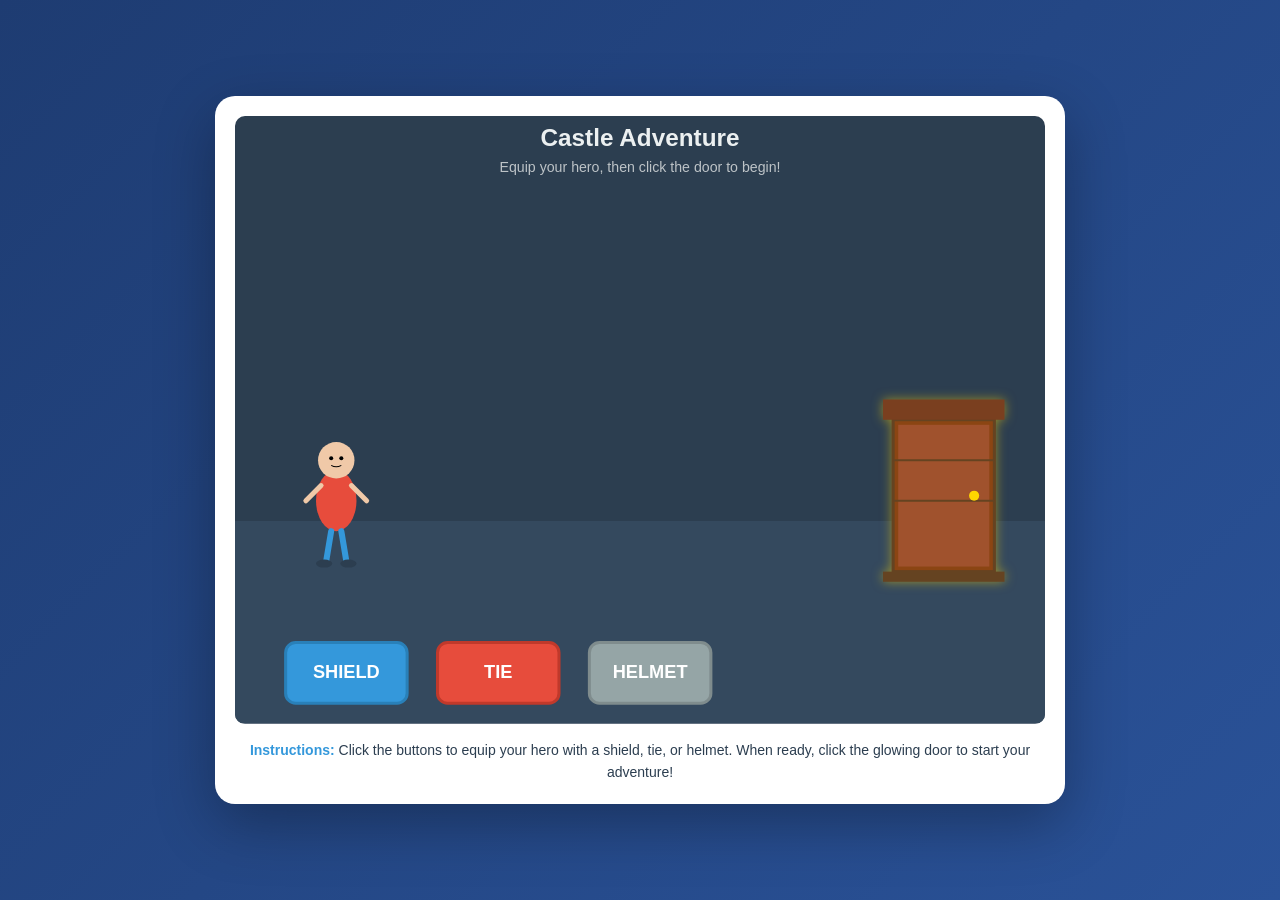
==== adventure.html @ d4ea8e6a "Add interactive Castle Adventure experience - Created adventure.svg with hero, door, and equipment e" ====
<!DOCTYPE html>
<html lang="en">
<head>
    <meta charset="UTF-8">
    <meta name="viewport" content="width=device-width, initial-scale=1.0">
    <title>Castle Adventure - Interactive Experience</title>
    <style>
        * {
            margin: 0;
            padding: 0;
            box-sizing: border-box;
        }

        body {
            font-family: -apple-system, BlinkMacSystemFont, 'Segoe UI', Roboto, sans-serif;
            background: linear-gradient(135deg, #1e3c72 0%, #2a5298 100%);
            display: flex;
            justify-content: center;
            align-items: center;
            min-height: 100vh;
            padding: 20px;
        }

        .container {
            background: white;
            border-radius: 20px;
            box-shadow: 0 20px 60px rgba(0, 0, 0, 0.3);
            padding: 20px;
            max-width: 850px;
        }

        #adventure-svg {
            width: 100%;
            height: auto;
            display: block;
            border-radius: 10px;
        }

        /* Initially hide equipment */
        #Shield {
            display: none;
        }

        #tie {
            display: none;
        }

        #helmet {
            display: none;
        }

        /* Door glow pulse animation */
        #door {
            cursor: pointer;
            animation: glow-pulse 2s ease-in-out infinite;
            filter: drop-shadow(0 0 5px rgba(255, 215, 0, 0.5));
        }

        @keyframes glow-pulse {
            0%, 100% {
                filter: drop-shadow(0 0 5px rgba(255, 215, 0, 0.3));
            }
            50% {
                filter: drop-shadow(0 0 20px rgba(255, 215, 0, 0.8));
            }
        }

        /* Button hover effects */
        #shield-btn,
        #tie-btn,
        #helmet-btn {
            cursor: pointer;
            transition: transform 0.2s ease, filter 0.2s ease;
        }

        #shield-btn:hover,
        #tie-btn:hover,
        #helmet-btn:hover {
            transform: scale(1.05);
            filter: brightness(1.1);
        }

        #shield-btn:active,
        #tie-btn:active,
        #helmet-btn:active {
            transform: scale(0.98);
        }

        /* Hero animation classes */
        .hero-moving {
            transition: transform 3s cubic-bezier(0.4, 0, 0.2, 1);
        }

        .hero-fade {
            transition: opacity 1s ease-out;
        }

        /* Button fade out */
        .button-fade {
            transition: opacity 0.5s ease-out;
        }

        .info-text {
            text-align: center;
            color: #2c3e50;
            margin-top: 15px;
            font-size: 14px;
            line-height: 1.6;
        }

        .info-text strong {
            color: #3498db;
        }
    </style>
</head>
<body>
    <div class="container">
        <svg id="adventure-svg" xmlns="http://www.w3.org/2000/svg" viewBox="0 0 800 600" width="800" height="600">
            <defs>
                <filter id="glow">
                    <feGaussianBlur stdDeviation="4" result="coloredBlur"/>
                    <feMerge>
                        <feMergeNode in="coloredBlur"/>
                        <feMergeNode in="SourceGraphic"/>
                    </feMerge>
                </filter>
            </defs>

            <!-- Background -->
            <rect width="800" height="600" fill="#2c3e50"/>
            <rect width="800" height="200" y="400" fill="#34495e"/>

            <!-- Castle Door (on the right) -->
            <g id="door">
                <rect x="650" y="300" width="100" height="150" fill="#8B4513" stroke="#654321" stroke-width="3"/>
                <rect x="655" y="305" width="90" height="140" fill="#A0522D"/>
                <line x1="650" y1="340" x2="750" y2="340" stroke="#654321" stroke-width="2"/>
                <line x1="650" y1="380" x2="750" y2="380" stroke="#654321" stroke-width="2"/>
                <circle cx="730" cy="375" r="5" fill="#FFD700"/>
                <rect x="640" y="280" width="120" height="20" fill="#7a3f1f"/>
                <rect x="640" y="450" width="120" height="10" fill="#654321"/>
            </g>

            <!-- Hero Character (starts on the left) -->
            <g id="hero">
                <!-- Body -->
                <ellipse cx="100" cy="380" rx="20" ry="30" fill="#e74c3c"/>
                <!-- Head -->
                <circle cx="100" cy="340" r="18" fill="#f0c9a8"/>
                <!-- Eyes -->
                <circle cx="95" cy="338" r="2" fill="#000"/>
                <circle cx="105" cy="338" r="2" fill="#000"/>
                <!-- Smile -->
                <path d="M 95 345 Q 100 348 105 345" stroke="#000" stroke-width="1" fill="none"/>
                <!-- Arms -->
                <line x1="85" y1="365" x2="70" y2="380" stroke="#f0c9a8" stroke-width="5" stroke-linecap="round"/>
                <line x1="115" y1="365" x2="130" y2="380" stroke="#f0c9a8" stroke-width="5" stroke-linecap="round"/>
                <!-- Legs -->
                <line x1="95" y1="410" x2="90" y2="440" stroke="#3498db" stroke-width="6" stroke-linecap="round"/>
                <line x1="105" y1="410" x2="110" y2="440" stroke="#3498db" stroke-width="6" stroke-linecap="round"/>
                <!-- Feet -->
                <ellipse cx="88" cy="442" rx="8" ry="4" fill="#2c3e50"/>
                <ellipse cx="112" cy="442" rx="8" ry="4" fill="#2c3e50"/>
            </g>

            <!-- Shield (equipment for hero) -->
            <g id="Shield">
                <path d="M 95 355 L 85 365 L 85 385 Q 90 395 95 395 Q 100 395 105 395 Q 110 395 115 385 L 115 365 Z" fill="#C0C0C0" stroke="#808080" stroke-width="2"/>
                <line x1="95" y1="360" x2="105" y2="390" stroke="#FFD700" stroke-width="2"/>
                <line x1="105" y1="360" x2="95" y2="390" stroke="#FFD700" stroke-width="2"/>
                <circle cx="100" cy="375" r="6" fill="#FFD700"/>
            </g>

            <!-- Tie (equipment for hero) -->
            <g id="tie">
                <polygon points="100,350 95,355 95,375 100,385 105,375 105,355" fill="#e74c3c" stroke="#c0392b" stroke-width="1"/>
                <rect x="97" y="348" width="6" height="4" fill="#c0392b"/>
                <line x1="100" y1="355" x2="100" y2="382" stroke="#fff" stroke-width="0.5"/>
            </g>

            <!-- Helmet (equipment for hero) -->
            <g id="helmet">
                <ellipse cx="100" cy="332" rx="22" ry="16" fill="#C0C0C0" stroke="#808080" stroke-width="2"/>
                <rect x="78" y="332" width="44" height="8" fill="#C0C0C0" stroke="#808080" stroke-width="2"/>
                <polygon points="100,320 95,328 105,328" fill="#FFD700"/>
                <circle cx="100" cy="325" r="3" fill="#ff0000"/>
            </g>

            <!-- Control Buttons (bottom of screen) -->
            <g id="shield-btn">
                <rect x="50" y="520" width="120" height="60" rx="10" fill="#3498db" stroke="#2980b9" stroke-width="3"/>
                <text x="110" y="555" font-family="Arial, sans-serif" font-size="18" font-weight="bold" fill="#fff" text-anchor="middle">SHIELD</text>
            </g>

            <g id="tie-btn">
                <rect x="200" y="520" width="120" height="60" rx="10" fill="#e74c3c" stroke="#c0392b" stroke-width="3"/>
                <text x="260" y="555" font-family="Arial, sans-serif" font-size="18" font-weight="bold" fill="#fff" text-anchor="middle">TIE</text>
            </g>

            <g id="helmet-btn">
                <rect x="350" y="520" width="120" height="60" rx="10" fill="#95a5a6" stroke="#7f8c8d" stroke-width="3"/>
                <text x="410" y="555" font-family="Arial, sans-serif" font-size="18" font-weight="bold" fill="#fff" text-anchor="middle">HELMET</text>
            </g>

            <!-- Instructions -->
            <text x="400" y="30" font-family="Arial, sans-serif" font-size="24" font-weight="bold" fill="#ecf0f1" text-anchor="middle">Castle Adventure</text>
            <text x="400" y="55" font-family="Arial, sans-serif" font-size="14" fill="#bdc3c7" text-anchor="middle">Equip your hero, then click the door to begin!</text>
        </svg>

        <div class="info-text">
            <strong>Instructions:</strong> Click the buttons to equip your hero with a shield, tie, or helmet.
            When ready, click the glowing door to start your adventure!
        </div>
    </div>

    <script>
        // Get all the interactive elements
        const shieldBtn = document.getElementById('shield-btn');
        const tieBtn = document.getElementById('tie-btn');
        const helmetBtn = document.getElementById('helmet-btn');
        const shield = document.getElementById('Shield');
        const tie = document.getElementById('tie');
        const helmet = document.getElementById('helmet');
        const door = document.getElementById('door');
        const hero = document.getElementById('hero');

        let adventureStarted = false;

        // Toggle visibility functions
        function toggleElement(element) {
            const currentDisplay = window.getComputedStyle(element).display;
            element.style.display = currentDisplay === 'none' ? 'block' : 'none';
        }

        // Button click handlers
        shieldBtn.addEventListener('click', (e) => {
            e.stopPropagation();
            toggleElement(shield);
        });

        tieBtn.addEventListener('click', (e) => {
            e.stopPropagation();
            toggleElement(tie);
        });

        helmetBtn.addEventListener('click', (e) => {
            e.stopPropagation();
            toggleElement(helmet);
        });

        // Door click handler - starts the adventure
        door.addEventListener('click', (e) => {
            if (adventureStarted) return;
            adventureStarted = true;

            e.stopPropagation();

            // Hide all buttons with fade effect
            [shieldBtn, tieBtn, helmetBtn].forEach(btn => {
                btn.classList.add('button-fade');
                btn.style.opacity = '0';
                setTimeout(() => {
                    btn.style.display = 'none';
                }, 500);
            });

            // Stop the door glow animation
            door.style.animation = 'none';
            door.style.filter = 'none';

            // Move hero to the door
            hero.classList.add('hero-moving');

            // Calculate the translation needed (door is at x=700, hero starts at x=100)
            // We want the hero to move 600 pixels to the right
            hero.style.transform = 'translateX(600px)';

            // After hero reaches the door, fade him away
            setTimeout(() => {
                hero.classList.add('hero-fade');
                hero.style.opacity = '0';
            }, 3000);

            // Optional: Show completion message
            setTimeout(() => {
                const svg = document.getElementById('adventure-svg');
                const text = document.createElementNS('http://www.w3.org/2000/svg', 'text');
                text.setAttribute('x', '400');
                text.setAttribute('y', '300');
                text.setAttribute('font-family', 'Arial, sans-serif');
                text.setAttribute('font-size', '36');
                text.setAttribute('font-weight', 'bold');
                text.setAttribute('fill', '#ecf0f1');
                text.setAttribute('text-anchor', 'middle');
                text.textContent = 'Adventure Awaits!';
                text.style.opacity = '0';
                text.style.transition = 'opacity 1s ease-in';

                svg.appendChild(text);

                setTimeout(() => {
                    text.style.opacity = '1';
                }, 50);
            }, 4000);
        });

        // Add pointer cursor style to door
        door.style.cursor = 'pointer';

        console.log('🏰 Castle Adventure loaded! Click the buttons to equip your hero!');
    </script>
</body>
</html>
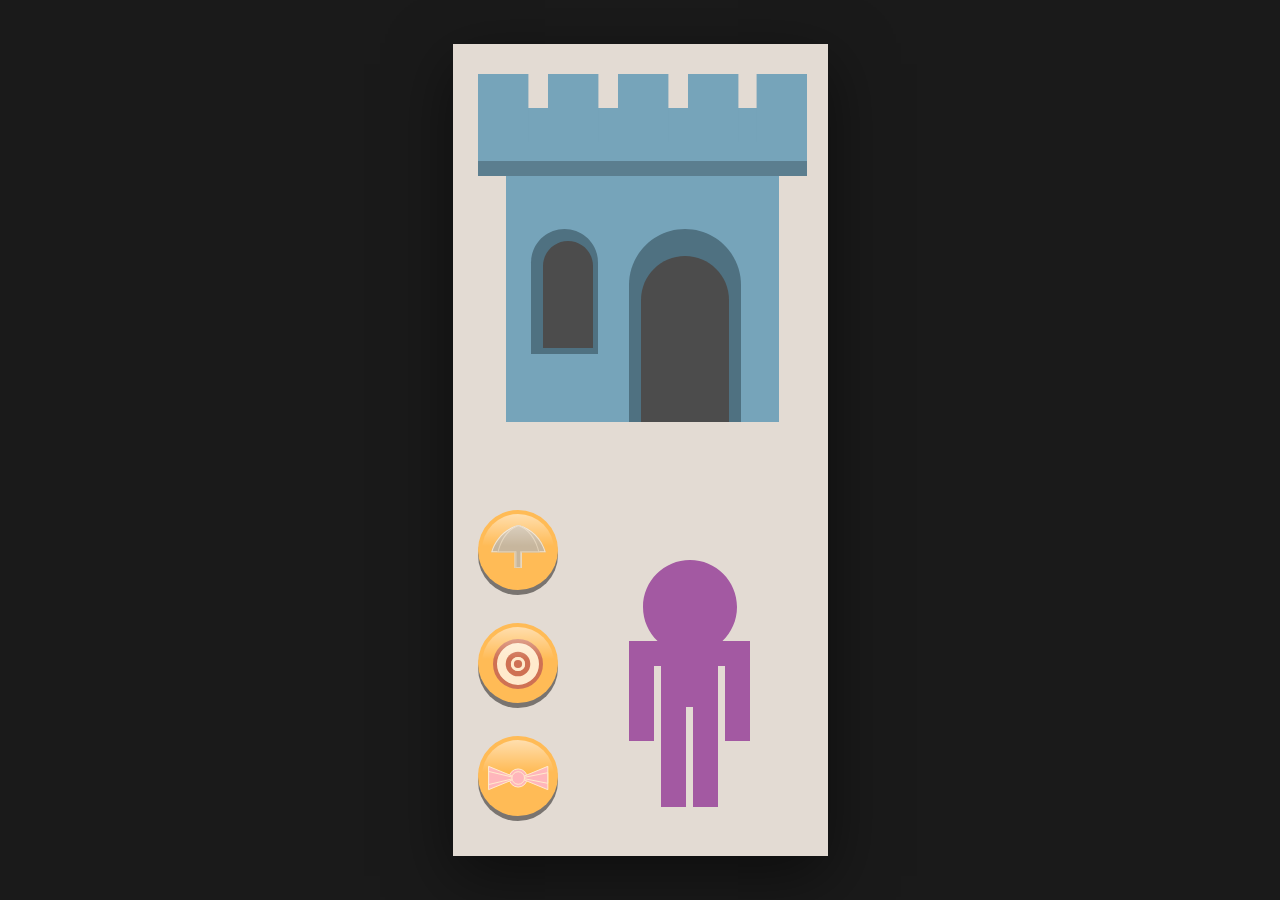
==== commit e76031bd: "Fix adventure experience with actual SVG assets - Restored original mobile-first adventure.svg (375x" ====
--- a/adventure.html
+++ b/adventure.html
@@ -3,7 +3,9 @@
 <head>
     <meta charset="UTF-8">
     <meta name="viewport" content="width=device-width, initial-scale=1.0">
-    <title>Castle Adventure - Interactive Experience</title>
+    <meta name="apple-mobile-web-app-capable" content="yes">
+    <meta name="apple-mobile-web-app-status-bar-style" content="black-translucent">
+    <title>Castle Adventure - Interactive Game</title>
     <style>
         * {
             margin: 0;
@@ -13,31 +15,31 @@
 
         body {
             font-family: -apple-system, BlinkMacSystemFont, 'Segoe UI', Roboto, sans-serif;
-            background: linear-gradient(135deg, #1e3c72 0%, #2a5298 100%);
+            background: #1a1a1a;
             display: flex;
             justify-content: center;
             align-items: center;
             min-height: 100vh;
-            padding: 20px;
-        }
-
-        .container {
-            background: white;
-            border-radius: 20px;
-            box-shadow: 0 20px 60px rgba(0, 0, 0, 0.3);
-            padding: 20px;
-            max-width: 850px;
+            overflow: hidden;
+        }
+
+        .game-container {
+            width: 100%;
+            max-width: 375px;
+            height: 100vh;
+            max-height: 812px;
+            position: relative;
+            box-shadow: 0 20px 60px rgba(0, 0, 0, 0.5);
         }
 
         #adventure-svg {
             width: 100%;
-            height: auto;
+            height: 100%;
             display: block;
-            border-radius: 10px;
-        }
-
-        /* Initially hide equipment */
-        #Shield {
+        }
+
+        /* Initially hide equipment items */
+        #shield {
             display: none;
         }
 
@@ -52,20 +54,20 @@
         /* Door glow pulse animation */
         #door {
             cursor: pointer;
-            animation: glow-pulse 2s ease-in-out infinite;
-            filter: drop-shadow(0 0 5px rgba(255, 215, 0, 0.5));
-        }
-
-        @keyframes glow-pulse {
+            animation: door-glow-pulse 2s ease-in-out infinite;
+        }
+
+        @keyframes door-glow-pulse {
             0%, 100% {
-                filter: drop-shadow(0 0 5px rgba(255, 215, 0, 0.3));
+                filter: drop-shadow(0 0 3px rgba(255, 215, 0, 0.3));
             }
             50% {
-                filter: drop-shadow(0 0 20px rgba(255, 215, 0, 0.8));
-            }
-        }
-
-        /* Button hover effects */
+                filter: drop-shadow(0 0 15px rgba(255, 215, 0, 0.9))
+                        drop-shadow(0 0 25px rgba(255, 215, 0, 0.6));
+            }
+        }
+
+        /* Button interactions */
         #shield-btn,
         #tie-btn,
         #helmet-btn {
@@ -77,13 +79,13 @@
         #tie-btn:hover,
         #helmet-btn:hover {
             transform: scale(1.05);
-            filter: brightness(1.1);
+            filter: brightness(1.15);
         }
 
         #shield-btn:active,
         #tie-btn:active,
         #helmet-btn:active {
-            transform: scale(0.98);
+            transform: scale(0.95);
         }
 
         /* Hero animation classes */
@@ -100,214 +102,275 @@
             transition: opacity 0.5s ease-out;
         }
 
-        .info-text {
-            text-align: center;
-            color: #2c3e50;
-            margin-top: 15px;
-            font-size: 14px;
-            line-height: 1.6;
-        }
-
-        .info-text strong {
-            color: #3498db;
+        /* Loading overlay */
+        .message-overlay {
+            position: absolute;
+            top: 50%;
+            left: 50%;
+            transform: translate(-50%, -50%);
+            background: rgba(0, 0, 0, 0.8);
+            color: white;
+            padding: 20px 40px;
+            border-radius: 15px;
+            font-size: 24px;
+            font-weight: bold;
+            opacity: 0;
+            pointer-events: none;
+            transition: opacity 0.5s ease;
+            z-index: 1000;
+        }
+
+        .message-overlay.show {
+            opacity: 1;
         }
     </style>
 </head>
 <body>
-    <div class="container">
-        <svg id="adventure-svg" xmlns="http://www.w3.org/2000/svg" viewBox="0 0 800 600" width="800" height="600">
+    <div class="game-container">
+        <svg id="adventure-svg" width="375" height="812" viewBox="0 0 375 812" fill="none" xmlns="http://www.w3.org/2000/svg">
+            <g id="adventure-screen1">
+                <rect width="375" height="812" fill="#E3DBD3"/>
+
+                <!-- Castle -->
+                <g id="Castle">
+                    <rect id="Rectangle 15" x="53" y="117" width="273" height="261" fill="#76A4BA"/>
+                    <rect id="Rectangle 16" x="25" y="64" width="329" height="68" fill="#76A4BA"/>
+                    <rect id="Rectangle 18" x="25" y="30" width="50.4" height="68" fill="#76A4BA"/>
+                    <rect id="Rectangle 19" x="303.6" y="30" width="50.4" height="68" fill="#76A4BA"/>
+                    <rect id="Rectangle 20" x="94.9999" y="30" width="50.4" height="68" fill="#76A4BA"/>
+                    <rect id="Rectangle 21" x="165" y="30" width="50.4" height="68" fill="#76A4BA"/>
+                    <rect id="Rectangle 22" x="235" y="30" width="50.4" height="68" fill="#76A4BA"/>
+                    <rect id="Rectangle 17" x="25" y="117" width="329" height="15" fill="black" fill-opacity="0.23"/>
+                </g>
+
+                <!-- Castle Towers and Door -->
+                <path id="Rectangle 27" d="M176 241C176 210.072 201.072 185 232 185C262.928 185 288 210.072 288 241V378H176V241Z" fill="#4F7181"/>
+                <path id="door" d="M188 256C188 231.699 207.699 212 232 212C256.301 212 276 231.699 276 256V378H188V256Z" fill="#4C4C4C"/>
+                <path id="Rectangle 28" d="M78 218.5C78 199.998 92.9985 185 111.5 185C130.002 185 145 199.998 145 218.5V310H78V218.5Z" fill="#4F7181"/>
+                <path id="Rectangle 29" d="M90 222C90 208.193 101.193 197 115 197C128.807 197 140 208.193 140 222V304H90V222Z" fill="#4C4C4C"/>
+
+                <!-- Hero Character -->
+                <g id="hero">
+                    <path id="body" d="M237 516C262.957 516 284 537.043 284 563C284 576.373 278.414 588.441 269.449 597H297V697H272V622H265V763H240V663H233V763H208V622H201V697H176V597H204.551C195.586 588.441 190 576.373 190 563C190 537.043 211.043 516 237 516Z" fill="#A359A2"/>
+
+                    <!-- Tie (equipment) -->
+                    <g id="tie">
+                        <circle id="Ellipse 2" cx="235.2" cy="611" r="12.1667" fill="#FFB5E6" stroke="white"/>
+                        <path id="Polygon 1" d="M195.8 626.707L195.8 595.293L233.889 611L195.8 626.707Z" fill="#FFB5E6" stroke="white"/>
+                        <path id="Polygon 4" d="M195.95 619.893L195.95 602.107L233.055 611L195.95 619.893Z" fill="#FFB5E6" stroke="white"/>
+                        <path id="Polygon 2" d="M274.6 595.293L274.6 626.707L236.511 611L274.6 595.293Z" fill="#FFB5E6" stroke="white"/>
+                        <path id="Polygon 3" d="M274.45 603.813L274.45 618.187L237.797 611L274.45 603.813Z" fill="#FFB5E6" stroke="white"/>
+                        <circle id="Ellipse 3" cx="235.2" cy="611" r="8.5" fill="#FFB5E6" stroke="white"/>
+                    </g>
+
+                    <!-- Shield (equipment) -->
+                    <g id="shield">
+                        <circle id="Ellipse 3_2" cx="185" cy="682" r="47" fill="white" stroke="#BB5353" stroke-width="4"/>
+                        <g id="Ellipse 4">
+                            <circle cx="185" cy="682" r="24.1343" fill="white"/>
+                            <circle cx="185" cy="682" r="24.1343" fill="#BB5353"/>
+                        </g>
+                        <g id="Ellipse 5">
+                            <circle cx="185" cy="682" r="13.8955" fill="white"/>
+                            <circle cx="185" cy="682" r="13.8955" fill="white"/>
+                        </g>
+                        <g id="Ellipse 6">
+                            <circle cx="185" cy="682" r="8.04478" fill="white"/>
+                            <circle cx="185" cy="682" r="8.04478" fill="#BB5353"/>
+                        </g>
+                    </g>
+
+                    <!-- Helmet (equipment) -->
+                    <g id="helmet">
+                        <g id="Union">
+                            <mask id="path-24-inside-1_2_2" fill="white">
+                                <path d="M236.499 499.001C261.17 505.138 280.854 524.993 287.997 550.559H242.999V579.999H228.999V550.559H185C192.143 524.993 211.827 505.138 236.499 499.001Z"/>
+                            </mask>
+                            <path d="M236.499 499.001C261.17 505.138 280.854 524.993 287.997 550.559H242.999V579.999H228.999V550.559H185C192.143 524.993 211.827 505.138 236.499 499.001Z" fill="#B5B5B5"/>
+                            <path d="M236.499 499.001L236.74 498.031L236.499 497.971L236.258 498.031L236.499 499.001ZM287.997 550.559V551.559H289.315L288.96 550.289L287.997 550.559ZM242.999 550.559V549.559H241.999V550.559H242.999ZM242.999 579.999V580.999H243.999V579.999H242.999ZM228.999 579.999H227.999V580.999H228.999V579.999ZM228.999 550.559H229.999V549.559H228.999V550.559ZM185 550.559L184.037 550.29L183.682 551.559H185V550.559ZM236.499 499.001L236.258 499.971C260.556 506.016 279.981 525.585 287.034 550.828L287.997 550.559L288.96 550.289C281.727 524.401 261.785 504.26 236.74 498.031L236.499 499.001ZM287.997 550.559V549.559H242.999V550.559V551.559H287.997V550.559ZM242.999 550.559H241.999V579.999H242.999H243.999V550.559H242.999ZM242.999 579.999V578.999H228.999V579.999V580.999H242.999V579.999ZM228.999 579.999H229.999V550.559H228.999H227.999V579.999H228.999ZM228.999 550.559V549.559H185V550.559V551.559H228.999V550.559ZM185 550.559L185.963 550.828C193.016 525.584 212.442 506.016 236.74 499.971L236.499 499.001L236.258 498.031C211.213 504.26 191.27 524.401 184.037 550.29L185 550.559Z" fill="#F1F1F1" mask="url(#path-24-inside-1_2_2)"/>
+                        </g>
+                        <g id="Group 6">
+                            <g id="Union_2">
+                                <mask id="path-26-inside-2_2_2" fill="white">
+                                    <path d="M236.499 499.001C255.422 505.138 270.516 524.993 275.995 550.559H241.484V579.999H230.747V550.559H197.002C202.481 524.993 217.576 505.138 236.499 499.001Z"/>
+                                </mask>
+                                <path d="M236.499 499.001C255.422 505.138 270.516 524.993 275.995 550.559H241.484V579.999H230.747V550.559H197.002C202.481 524.993 217.576 505.138 236.499 499.001Z" fill="#B5B5B5"/>
+                                <path d="M236.499 499.001L236.808 498.05L236.499 497.95L236.191 498.05L236.499 499.001ZM275.995 550.559V551.559H277.232L276.973 550.349L275.995 550.559ZM241.484 550.559V549.559H240.484V550.559H241.484ZM241.484 579.999V580.999H242.484V579.999H241.484ZM230.747 579.999H229.747V580.999H230.747V579.999ZM230.747 550.559H231.747V549.559H230.747V550.559ZM197.002 550.559L196.024 550.349L195.765 551.559H197.002V550.559ZM236.499 499.001L236.191 499.952C254.663 505.943 269.585 525.421 275.017 550.768L275.995 550.559L276.973 550.349C271.447 524.566 256.18 504.333 236.808 498.05L236.499 499.001ZM275.995 550.559V549.559H241.484V550.559V551.559H275.995V550.559ZM241.484 550.559H240.484V579.999H241.484H242.484V550.559H241.484ZM241.484 579.999V578.999H230.747V579.999V580.999H241.484V579.999ZM230.747 579.999H231.747V550.559H230.747H229.747V579.999H230.747ZM230.747 550.559V549.559H197.002V550.559V551.559H230.747V550.559ZM197.002 550.559L197.98 550.768C203.412 525.42 218.335 505.943 236.808 499.952L236.499 499.001L236.191 498.05C216.818 504.333 201.549 524.566 196.024 550.349L197.002 550.559Z" fill="#D8D8D8" mask="url(#path-26-inside-2_2_2)"/>
+                            </g>
+                        </g>
+                    </g>
+                </g>
+
+                <!-- Control Buttons -->
+                <g id="tie-btn">
+                    <circle id="Ellipse 11" cx="65" cy="737" r="40" fill="black" fill-opacity="0.47"/>
+                    <circle id="Ellipse 12" cx="65" cy="732" r="40" fill="#FFBB56"/>
+                    <g id="figure" opacity="0.7">
+                        <circle id="Ellipse 2_2" cx="65.2" cy="734" r="9.07143" fill="#FFB5E6" stroke="white"/>
+                        <path id="Polygon 1_2" d="M35.5496 745.686L35.5496 722.314L63.8885 733.999L35.5496 745.686Z" fill="#FFB5E6" stroke="white"/>
+                        <path id="Polygon 4_2" d="M35.6629 740.565L35.6629 727.435L63.0574 733.999L35.6629 740.565Z" fill="#FFB5E6" stroke="white"/>
+                        <path id="Polygon 2_2" d="M94.8504 722.314L94.8504 745.686L66.5115 734.001L94.8504 722.314Z" fill="#FFB5E6" stroke="white"/>
+                        <path id="Polygon 3_2" d="M94.7371 728.718L94.7371 739.282L67.7967 734L94.7371 728.718Z" fill="#FFB5E6" stroke="white"/>
+                        <circle id="Ellipse 3_3" cx="65.2" cy="734" r="6.30075" fill="#FFB5E6" stroke="white"/>
+                    </g>
+                    <circle id="Ellipse 13" cx="65" cy="732" r="36" fill="url(#paint0_linear_2_2)"/>
+                </g>
+
+                <g id="helmet-btn">
+                    <circle id="Ellipse 11_2" cx="65" cy="511" r="40" fill="black" fill-opacity="0.47"/>
+                    <circle id="Ellipse 12_2" cx="65" cy="506" r="40" fill="#FFBB56"/>
+                    <g id="figure_2" opacity="0.75">
+                        <g id="Union_3">
+                            <mask id="path-39-inside-3_2_2" fill="white">
+                                <path d="M65.4993 481.001C78.5966 484.259 89.0452 494.799 92.8372 508.371H68.9505V524H61.5189V508.371H38.1634C41.9555 494.8 52.4026 484.259 65.4993 481.001Z"/>
+                            </mask>
+                            <path d="M65.4993 481.001C78.5966 484.259 89.0452 494.799 92.8372 508.371H68.9505V524H61.5189V508.371H38.1634C41.9555 494.8 52.4026 484.259 65.4993 481.001Z" fill="#B5B5B5"/>
+                            <path d="M65.4993 481.001L65.7407 480.031L65.4993 479.971L65.2579 480.031L65.4993 481.001ZM92.8372 508.371V509.371H94.1549L93.8003 508.102L92.8372 508.371ZM68.9505 508.371V507.371H67.9505V508.371H68.9505ZM68.9505 524V525H69.9505V524H68.9505ZM61.5189 524H60.5189V525H61.5189V524ZM61.5189 508.371H62.5189V507.371H61.5189V508.371ZM38.1634 508.371L37.2003 508.102L36.8457 509.371H38.1634V508.371ZM65.4993 481.001L65.2579 481.971C77.9824 485.136 88.1722 495.391 91.8741 508.64L92.8372 508.371L93.8003 508.102C89.9181 494.208 79.2108 483.381 65.7407 480.031L65.4993 481.001ZM92.8372 508.371V507.371H68.9505V508.371V509.371H92.8372V508.371ZM68.9505 508.371H67.9505V524H68.9505H69.9505V508.371H68.9505ZM68.9505 524V523H61.5189V524V525H68.9505V524ZM61.5189 524H62.5189V508.371H61.5189H60.5189V524H61.5189ZM61.5189 508.371V507.371H38.1634V508.371V509.371H61.5189V508.371ZM38.1634 508.371L39.1265 508.64C42.8285 495.391 53.0169 485.137 65.7407 481.971L65.4993 481.001L65.2579 480.031C51.7883 483.381 41.0825 494.208 37.2003 508.102L38.1634 508.371Z" fill="#F1F1F1" mask="url(#path-39-inside-3_2_2)"/>
+                        </g>
+                        <g id="Group 6_2">
+                            <g id="Union_4">
+                                <mask id="path-41-inside-4_2_2" fill="white">
+                                    <path d="M65.4996 481.001C75.545 484.259 83.5589 494.799 86.4673 508.371H68.1461V524H62.4459V508.371H44.5318C47.4402 494.799 55.4545 484.259 65.4996 481.001Z"/>
+                                </mask>
+                                <path d="M65.4996 481.001C75.545 484.259 83.5589 494.799 86.4673 508.371H68.1461V524H62.4459V508.371H44.5318C47.4402 494.799 55.4545 484.259 65.4996 481.001Z" fill="#B5B5B5"/>
+                                <path d="M65.4996 481.001L65.8081 480.05L65.4996 479.95L65.191 480.05L65.4996 481.001ZM86.4673 508.371V509.371H87.7043L87.4451 508.162L86.4673 508.371ZM68.1461 508.371V507.371H67.1461V508.371H68.1461ZM68.1461 524V525H69.1461V524H68.1461ZM62.4459 524H61.4459V525H62.4459V524ZM62.4459 508.371H63.4459V507.371H62.4459V508.371ZM44.5318 508.371L43.554 508.162L43.2948 509.371H44.5318V508.371ZM65.4996 481.001L65.1911 481.952C74.7863 485.064 82.6278 495.227 85.4895 508.581L86.4673 508.371L87.4451 508.162C84.49 494.372 76.3036 483.454 65.8081 480.05L65.4996 481.001ZM86.4673 508.371V507.371H68.1461V508.371V509.371H86.4673V508.371ZM68.1461 508.371H67.1461V524H68.1461H69.1461V508.371H68.1461ZM68.1461 524V523H62.4459V524V525H68.1461V524ZM62.4459 524H63.4459V508.371H62.4459H61.4459V524H62.4459ZM62.4459 508.371V507.371H44.5318V508.371V509.371H62.4459V508.371ZM44.5318 508.371L45.5096 508.581C48.3713 495.227 56.2131 485.064 65.8081 481.952L65.4996 481.001L65.191 480.05C54.6958 483.454 46.5091 494.372 43.554 508.162L44.5318 508.371Z" fill="#D8D8D8" mask="url(#path-41-inside-4_2_2)"/>
+                            </g>
+                        </g>
+                    </g>
+                    <circle id="Ellipse 13_2" cx="65" cy="506" r="36" fill="url(#paint1_linear_2_2)"/>
+                </g>
+
+                <g id="shield-btn">
+                    <circle id="Ellipse 11_3" cx="65" cy="624" r="40" fill="black" fill-opacity="0.47"/>
+                    <circle id="Ellipse 12_3" cx="65" cy="619" r="40" fill="#FFBB56"/>
+                    <g id="figure_3" opacity="0.7">
+                        <circle id="Ellipse 3_4" cx="65" cy="620" r="23" fill="white" stroke="#BB5353" stroke-width="4"/>
+                        <g id="Ellipse 4_2">
+                            <circle cx="65" cy="620" r="12.3134" fill="white"/>
+                            <circle cx="65" cy="620" r="12.3134" fill="#BB5353"/>
+                        </g>
+                        <g id="Ellipse 5_2">
+                            <circle cx="65" cy="620" r="7.08955" fill="white"/>
+                            <circle cx="65" cy="620" r="7.08955" fill="white"/>
+                        </g>
+                        <g id="Ellipse 6_2">
+                            <circle cx="65" cy="620" r="4.10448" fill="white"/>
+                            <circle cx="65" cy="620" r="4.10448" fill="#BB5353"/>
+                        </g>
+                    </g>
+                    <circle id="Ellipse 13_3" cx="65" cy="619" r="36" fill="url(#paint2_linear_2_2)"/>
+                </g>
+            </g>
+
             <defs>
-                <filter id="glow">
-                    <feGaussianBlur stdDeviation="4" result="coloredBlur"/>
-                    <feMerge>
-                        <feMergeNode in="coloredBlur"/>
-                        <feMergeNode in="SourceGraphic"/>
-                    </feMerge>
-                </filter>
+                <linearGradient id="paint0_linear_2_2" x1="65" y1="696" x2="65" y2="768" gradientUnits="userSpaceOnUse">
+                    <stop stop-color="white" stop-opacity="0.52"/>
+                    <stop offset="0.445" stop-color="white" stop-opacity="0"/>
+                </linearGradient>
+                <linearGradient id="paint1_linear_2_2" x1="65" y1="470" x2="65" y2="542" gradientUnits="userSpaceOnUse">
+                    <stop stop-color="white" stop-opacity="0.52"/>
+                    <stop offset="0.445" stop-color="white" stop-opacity="0"/>
+                </linearGradient>
+                <linearGradient id="paint2_linear_2_2" x1="65" y1="583" x2="65" y2="655" gradientUnits="userSpaceOnUse">
+                    <stop stop-color="white" stop-opacity="0.52"/>
+                    <stop offset="0.445" stop-color="white" stop-opacity="0"/>
+                </linearGradient>
             </defs>
-
-            <!-- Background -->
-            <rect width="800" height="600" fill="#2c3e50"/>
-            <rect width="800" height="200" y="400" fill="#34495e"/>
-
-            <!-- Castle Door (on the right) -->
-            <g id="door">
-                <rect x="650" y="300" width="100" height="150" fill="#8B4513" stroke="#654321" stroke-width="3"/>
-                <rect x="655" y="305" width="90" height="140" fill="#A0522D"/>
-                <line x1="650" y1="340" x2="750" y2="340" stroke="#654321" stroke-width="2"/>
-                <line x1="650" y1="380" x2="750" y2="380" stroke="#654321" stroke-width="2"/>
-                <circle cx="730" cy="375" r="5" fill="#FFD700"/>
-                <rect x="640" y="280" width="120" height="20" fill="#7a3f1f"/>
-                <rect x="640" y="450" width="120" height="10" fill="#654321"/>
-            </g>
-
-            <!-- Hero Character (starts on the left) -->
-            <g id="hero">
-                <!-- Body -->
-                <ellipse cx="100" cy="380" rx="20" ry="30" fill="#e74c3c"/>
-                <!-- Head -->
-                <circle cx="100" cy="340" r="18" fill="#f0c9a8"/>
-                <!-- Eyes -->
-                <circle cx="95" cy="338" r="2" fill="#000"/>
-                <circle cx="105" cy="338" r="2" fill="#000"/>
-                <!-- Smile -->
-                <path d="M 95 345 Q 100 348 105 345" stroke="#000" stroke-width="1" fill="none"/>
-                <!-- Arms -->
-                <line x1="85" y1="365" x2="70" y2="380" stroke="#f0c9a8" stroke-width="5" stroke-linecap="round"/>
-                <line x1="115" y1="365" x2="130" y2="380" stroke="#f0c9a8" stroke-width="5" stroke-linecap="round"/>
-                <!-- Legs -->
-                <line x1="95" y1="410" x2="90" y2="440" stroke="#3498db" stroke-width="6" stroke-linecap="round"/>
-                <line x1="105" y1="410" x2="110" y2="440" stroke="#3498db" stroke-width="6" stroke-linecap="round"/>
-                <!-- Feet -->
-                <ellipse cx="88" cy="442" rx="8" ry="4" fill="#2c3e50"/>
-                <ellipse cx="112" cy="442" rx="8" ry="4" fill="#2c3e50"/>
-            </g>
-
-            <!-- Shield (equipment for hero) -->
-            <g id="Shield">
-                <path d="M 95 355 L 85 365 L 85 385 Q 90 395 95 395 Q 100 395 105 395 Q 110 395 115 385 L 115 365 Z" fill="#C0C0C0" stroke="#808080" stroke-width="2"/>
-                <line x1="95" y1="360" x2="105" y2="390" stroke="#FFD700" stroke-width="2"/>
-                <line x1="105" y1="360" x2="95" y2="390" stroke="#FFD700" stroke-width="2"/>
-                <circle cx="100" cy="375" r="6" fill="#FFD700"/>
-            </g>
-
-            <!-- Tie (equipment for hero) -->
-            <g id="tie">
-                <polygon points="100,350 95,355 95,375 100,385 105,375 105,355" fill="#e74c3c" stroke="#c0392b" stroke-width="1"/>
-                <rect x="97" y="348" width="6" height="4" fill="#c0392b"/>
-                <line x1="100" y1="355" x2="100" y2="382" stroke="#fff" stroke-width="0.5"/>
-            </g>
-
-            <!-- Helmet (equipment for hero) -->
-            <g id="helmet">
-                <ellipse cx="100" cy="332" rx="22" ry="16" fill="#C0C0C0" stroke="#808080" stroke-width="2"/>
-                <rect x="78" y="332" width="44" height="8" fill="#C0C0C0" stroke="#808080" stroke-width="2"/>
-                <polygon points="100,320 95,328 105,328" fill="#FFD700"/>
-                <circle cx="100" cy="325" r="3" fill="#ff0000"/>
-            </g>
-
-            <!-- Control Buttons (bottom of screen) -->
-            <g id="shield-btn">
-                <rect x="50" y="520" width="120" height="60" rx="10" fill="#3498db" stroke="#2980b9" stroke-width="3"/>
-                <text x="110" y="555" font-family="Arial, sans-serif" font-size="18" font-weight="bold" fill="#fff" text-anchor="middle">SHIELD</text>
-            </g>
-
-            <g id="tie-btn">
-                <rect x="200" y="520" width="120" height="60" rx="10" fill="#e74c3c" stroke="#c0392b" stroke-width="3"/>
-                <text x="260" y="555" font-family="Arial, sans-serif" font-size="18" font-weight="bold" fill="#fff" text-anchor="middle">TIE</text>
-            </g>
-
-            <g id="helmet-btn">
-                <rect x="350" y="520" width="120" height="60" rx="10" fill="#95a5a6" stroke="#7f8c8d" stroke-width="3"/>
-                <text x="410" y="555" font-family="Arial, sans-serif" font-size="18" font-weight="bold" fill="#fff" text-anchor="middle">HELMET</text>
-            </g>
-
-            <!-- Instructions -->
-            <text x="400" y="30" font-family="Arial, sans-serif" font-size="24" font-weight="bold" fill="#ecf0f1" text-anchor="middle">Castle Adventure</text>
-            <text x="400" y="55" font-family="Arial, sans-serif" font-size="14" fill="#bdc3c7" text-anchor="middle">Equip your hero, then click the door to begin!</text>
         </svg>
 
-        <div class="info-text">
-            <strong>Instructions:</strong> Click the buttons to equip your hero with a shield, tie, or helmet.
-            When ready, click the glowing door to start your adventure!
-        </div>
+        <div class="message-overlay" id="messageOverlay">Adventure Awaits!</div>
     </div>
 
     <script>
-        // Get all the interactive elements
+        // Get all interactive elements
         const shieldBtn = document.getElementById('shield-btn');
         const tieBtn = document.getElementById('tie-btn');
         const helmetBtn = document.getElementById('helmet-btn');
-        const shield = document.getElementById('Shield');
+        const shield = document.getElementById('shield');
         const tie = document.getElementById('tie');
         const helmet = document.getElementById('helmet');
         const door = document.getElementById('door');
         const hero = document.getElementById('hero');
+        const messageOverlay = document.getElementById('messageOverlay');
 
         let adventureStarted = false;
 
-        // Toggle visibility functions
+        // Toggle visibility function
         function toggleElement(element) {
             const currentDisplay = window.getComputedStyle(element).display;
             element.style.display = currentDisplay === 'none' ? 'block' : 'none';
         }
 
-        // Button click handlers
+        // Equipment button handlers
         shieldBtn.addEventListener('click', (e) => {
             e.stopPropagation();
-            toggleElement(shield);
+            if (!adventureStarted) {
+                toggleElement(shield);
+            }
         });
 
         tieBtn.addEventListener('click', (e) => {
             e.stopPropagation();
-            toggleElement(tie);
+            if (!adventureStarted) {
+                toggleElement(tie);
+            }
         });
 
         helmetBtn.addEventListener('click', (e) => {
             e.stopPropagation();
-            toggleElement(helmet);
+            if (!adventureStarted) {
+                toggleElement(helmet);
+            }
         });
 
-        // Door click handler - starts the adventure
+        // Door click handler - start the adventure
         door.addEventListener('click', (e) => {
             if (adventureStarted) return;
             adventureStarted = true;
 
             e.stopPropagation();
 
-            // Hide all buttons with fade effect
+            // 1. Hide all buttons with fade effect
             [shieldBtn, tieBtn, helmetBtn].forEach(btn => {
                 btn.classList.add('button-fade');
                 btn.style.opacity = '0';
+                btn.style.pointerEvents = 'none';
                 setTimeout(() => {
                     btn.style.display = 'none';
                 }, 500);
             });
 
-            // Stop the door glow animation
+            // 2. Stop door glow animation
             door.style.animation = 'none';
-            door.style.filter = 'none';
-
-            // Move hero to the door
+            door.style.filter = 'drop-shadow(0 0 10px rgba(255, 215, 0, 0.8))';
+
+            // 3. Move hero to the door
+            // Hero needs to move up from ~y=640 to door at ~y=320
+            // That's approximately -320 pixels in Y direction
             hero.classList.add('hero-moving');
-
-            // Calculate the translation needed (door is at x=700, hero starts at x=100)
-            // We want the hero to move 600 pixels to the right
-            hero.style.transform = 'translateX(600px)';
-
-            // After hero reaches the door, fade him away
+            hero.style.transform = 'translateY(-320px)';
+
+            // 4. After hero reaches door, fade away
             setTimeout(() => {
                 hero.classList.add('hero-fade');
                 hero.style.opacity = '0';
             }, 3000);
 
-            // Optional: Show completion message
+            // 5. Show completion message
             setTimeout(() => {
-                const svg = document.getElementById('adventure-svg');
-                const text = document.createElementNS('http://www.w3.org/2000/svg', 'text');
-                text.setAttribute('x', '400');
-                text.setAttribute('y', '300');
-                text.setAttribute('font-family', 'Arial, sans-serif');
-                text.setAttribute('font-size', '36');
-                text.setAttribute('font-weight', 'bold');
-                text.setAttribute('fill', '#ecf0f1');
-                text.setAttribute('text-anchor', 'middle');
-                text.textContent = 'Adventure Awaits!';
-                text.style.opacity = '0';
-                text.style.transition = 'opacity 1s ease-in';
-
-                svg.appendChild(text);
-
-                setTimeout(() => {
-                    text.style.opacity = '1';
-                }, 50);
+                messageOverlay.classList.add('show');
             }, 4000);
+
+            // 6. Optional: Hide message after a while
+            setTimeout(() => {
+                messageOverlay.classList.remove('show');
+            }, 6500);
         });
 
-        // Add pointer cursor style to door
+        // Add pointer cursor to door
         door.style.cursor = 'pointer';
 
-        console.log('🏰 Castle Adventure loaded! Click the buttons to equip your hero!');
+        console.log('🏰 Castle Adventure loaded! Tap the buttons to equip your hero, then tap the glowing door to begin!');
     </script>
 </body>
 </html>
